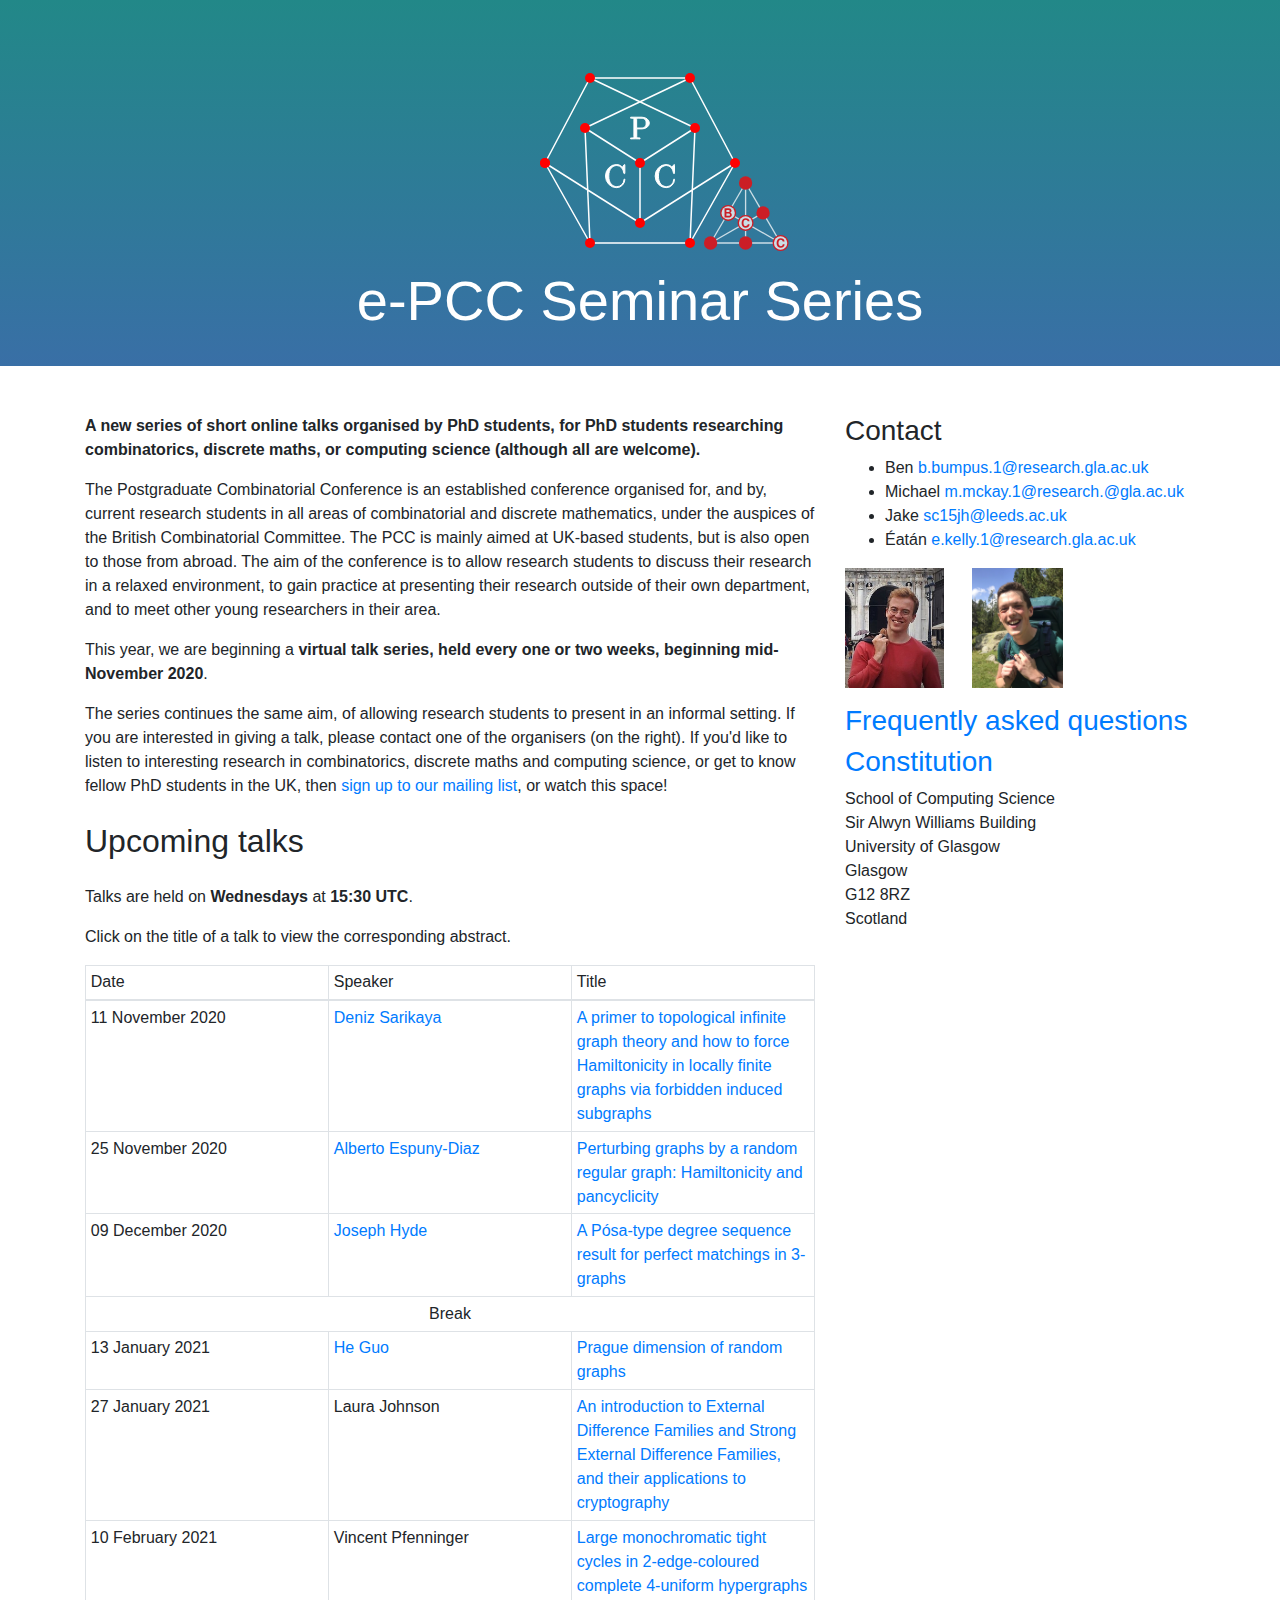
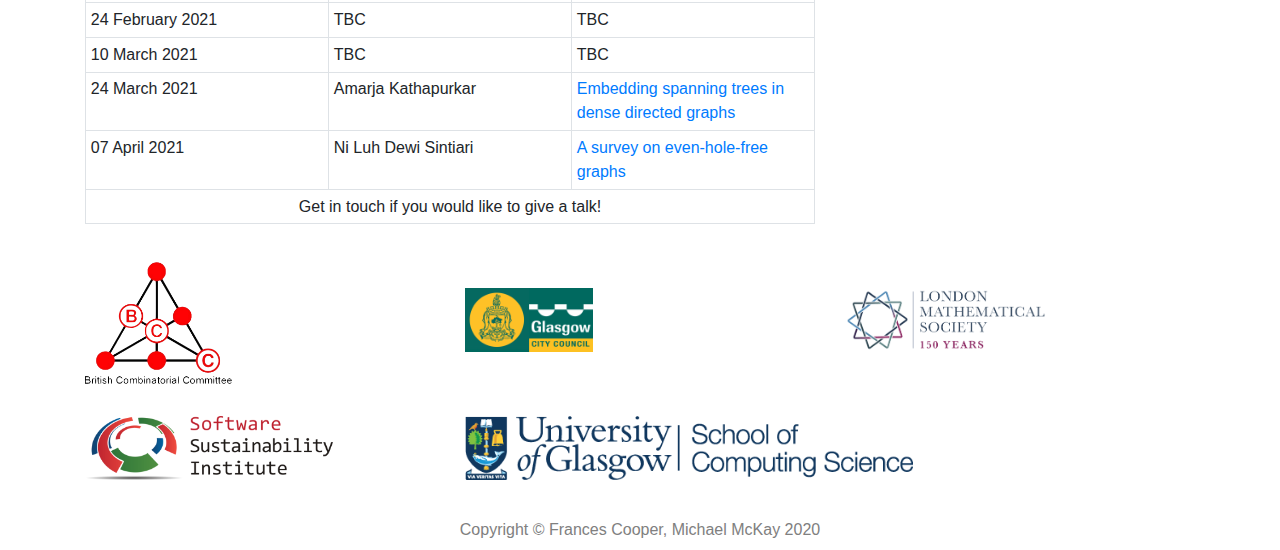
==== index.html @ d558972f "added logos" ====
<!DOCTYPE html>
<html lang="en">
  <head>
    <meta charset="utf-8" />
    <meta
      name="viewport"
      content="width=device-width, initial-scale=1, shrink-to-fit=no"
    />
    <meta name="description" content="" />
    <meta name="author" content="" />

    <title>ePCC Seminar</title>
    <link href="vendor/bootstrap/css/bootstrap.min.css" rel="stylesheet" />
    <link href="css/styles.css" rel="stylesheet" />
  </head>

  <body>
    <header class="business-header">
      <div class="container">
        <div id="pcc-title-header" class="row">
          <div id="pcc-title-splash-col" class="col-lg-12">
            <img id="pcc-title-splash-image" src="images/pcc_logo.svg"/>
            <h3 id="pcc-title-splash" class="display-4 text-center text-white mt-1">
              e-PCC Seminar Series
            </h3>
          </div>
        </div>
      </div>
    </header>

    <div class="container">
      <div class="row mt-5">
        <div class="col-sm-8">
          <p><b>
            A new series of short online talks organised by PhD students, for PhD students researching combinatorics, discrete maths, or computing science (although all are welcome).
          </b></p>
          <p>
            The Postgraduate Combinatorial Conference is an established conference organised for, and by, current research students in all areas of combinatorial and discrete mathematics, under the auspices of the British Combinatorial Committee. The PCC is mainly aimed at UK-based students, but is also open to those from abroad. The aim of the conference is to allow research students to discuss their research in a relaxed environment, to gain practice at presenting their research outside of their own department, and to meet other young researchers in their area. 
          </p>
          <p>
            This year, we are beginning a <b>virtual talk series, held every one or two weeks, beginning mid-November 2020</b>.
          </p>
          <p>
            The series continues the same aim, of allowing research students to present in an informal setting. If you are interested in giving a talk, please contact one of the organisers (on the right).
            If you'd like to listen to interesting research in combinatorics, discrete maths and computing science, or get to know fellow PhD students in the UK, then 
            <a href="https://docs.google.com/forms/d/e/1FAIpQLSdSbI4uNwyJ_0XqoBbNV5WDsFn6W4vfOdh5qTauLrmrcNMl6Q/viewform?usp=sf_link">sign up to our mailing list</a>, or watch this space!
          </p>
	        <p>
        <h2 class="my-4">Upcoming talks</h2>
      <p>
      Talks are held on <b>Wednesdays</b> at <b>15:30 UTC</b>.
      </p>
      <p>
	Click on the title of a talk to view the corresponding abstract.
	</p>
      <div class="table-responsive">
      <table class="table table-bordered table-sm">
        <thead>
          <tr>
            <td class="table-col-width">Date</td>
            <td class="table-col-width">Speaker</td>
            <td class="table-col-width">Title</td>
          </tr>
        </thead>
          <tbody>
          <tr>
            <td>11 November 2020</td>
            <td><a href="http://www.denizsarikaya.de/">Deniz Sarikaya</a></td>
            <td><a href="abstracts/2020-11-11.txt">A primer to topological infinite graph theory and how to force Hamiltonicity in locally finite graphs via forbidden induced subgraphs</a></td>
          </tr>
	  <tr>
	    <td>25 November 2020</td>
	    <td><a href="https://sites.google.com/view/alberto-espuny-diaz/">Alberto Espuny-Diaz</a></td>
	    <td><a href="abstracts/2020-11-25.txt">Perturbing graphs by a random regular graph: Hamiltonicity and pancyclicity</a></td>
	    </tr>
	  <tr>
	    <td>09 December 2020</td>
	    <td><a href="https://joseph-hyde.com/">Joseph Hyde</a></td>
	    <td><a href="abstracts/2020-12-09.txt">A Pósa-type degree sequence result for perfect matchings in 3-graphs</td>
	    </tr>
	    <td colspan="3"><center>Break</center></td>
	  <tr>
	    <td>13 January 2021</td>
	    <td><a href="https://people.math.gatech.edu/~hguo70/">He Guo</a></td>
      <td><a href="abstracts/2021-01-13.txt">Prague dimension of random graphs</a></td>
	    </tr>
      <tr>
        <td>27 January 2021</td>
        <td>Laura Johnson</td>
        <td><a href="abstracts/2021-01-27.txt">An introduction to External Difference Families and Strong External Difference Families, and their applications to cryptography</a></td>
      </tr>
      <tr>
        <td>10 February 2021</td>
      <td>Vincent Pfenninger</td>
      <td><a href="abstracts/2021-02-10.txt">Large monochromatic tight cycles in 2-edge-coloured complete 4-uniform hypergraphs</a></td>
      </tr>
      <tr>
        <td>24 February 2021</td>
      <td>TBC</td>
      <td>TBC</td>
      </tr>
      <tr>
        <td>10 March 2021</td>
      <td>TBC</td>
      <td>TBC</td>
      </tr>
      <tr>
        <td>24 March 2021</td>
      <td>Amarja Kathapurkar</td>
      <td><a href="abstracts/2021-03-24.txt">Embedding spanning trees in dense directed graphs</a></td>
      </tr>
      <tr>
        <td>07 April 2021</td>
      <td>Ni Luh Dewi Sintiari</td>
      <td><a href="abstracts/2021-04-07.txt">A survey on even-hole-free graphs</a></td>
      </tr>
	  <tr>
	    <td colspan="3"><center>Get in touch if you would like to give a talk!</center></td>
	  </tr>
	</tbody>
      </table>
      </div>
	  </p>
	</div>
        <div class="col-sm-4">
          <h3>Contact</h3>
          <!-- <p>
          If you have any questions please email one of the organisers: -->
          <ul>
            <li>Ben <a href="mailto:b.bumpus.1@research.gla.ac.uk">b.bumpus.1@research.gla.ac.uk</a></li>
            <li>Michael <a href="mailto:michael.mckay@glasgow.ac.uk">m.mckay.1@research.@gla.ac.uk</a></li>
	    <li>Jake <a href="mailto:sc15jh@leeds.ac.uk">sc15jh@leeds.ac.uk</a></li>
      <li>Éatán <a href="mailto:e.kelly.1@research.gla.ac.uk">e.kelly.1@research.gla.ac.uk</a></li>
          </ul>

          <div>
          <div class="row justify-content-start">
            <div class="col-4">
              <img class="thumb-post" src="images/organisers/ben.jpg" alt="Ben Bumpus">
            </div>

          <div class="col-4">
            <img class="thumb-post" src="images/organisers/michael.png" alt="Michael McKay">
          </div>
        </div>

          </div>
          </p>

          <h3><a href="faq.html">Frequently asked questions</a></h3>
          <h3><a href="documents/constitution.pdf">Constitution</a></h3>

          <address>
            School of Computing Science
            <br />Sir Alwyn Williams Building <br />University of Glasgow
            <br />Glasgow<br/>G12 8RZ <br />Scotland
            <br />
          </address>
        </div>
        </div>
        
      <div class="row padding-below">
        <div class="col-sm-4">
        <img id="bcc-logo" class="sponsor-logo-abcdef" src="images/logos/bcc_logo.png" alt="British Combinatorics Committee logo"/>
        </div>
        <div class="col-sm-4">
        <img class="sponsor-logo-abcdef" src="images/logos/gcc_logo.png" alt="Glasgow City Council logo"/>
        </div>
        <div class="col-sm-4">
        <img class="sponsor-logo-abcdef" src="images/logos/lms_logo.png" alt="London Mathematical Society logo"/>
        </div>
        <div class="col-sm-4">
        <img class="sponsor-logo-abcdef" src="images/logos/ssi_logo.png" alt="Software Sustainability Institute logo"/>
        </div>
        <div class="col-sm-4">
        <img class="sponsor-logo-abcdef" src="images/logos/uogcs_logo.png" alt="University of Glasgow School of Computing Science logo"/>
        </div>
      </div>
    </div>
    <!-- /.container -->

    <!-- Footer -->
    <footer class="py-2">
      <div class="container">
        <p class="copyright-notice m-0 text-center">
          Copyright &copy; Frances Cooper, Michael McKay 2020
        </p>
      </div>
      <!-- /.container -->
    </footer>

    <!-- Bootstrap core JavaScript -->
    <script src="vendor/jquery/jquery.min.js"></script>
    <script src="vendor/bootstrap/js/bootstrap.bundle.min.js"></script>
  </body>
</html>
---- css/styles.css ----
.business-header {
  /* height: 450px; */
  /* background-color: #228888;
  -webkit-background-size: cover;
  -moz-background-size: cover;
  background-size: cover;
  -o-background-size: cover; */
  /* 2d68a3 is ok */

  background: linear-gradient(0deg, #396fa6 0%, rgba(34, 136, 136, 1) 100%);
  background-position: left center;
  background-size: 2200px;
  background-repeat: no-repeat;
}

td {
  width: 18%;
}

.td-num-1 {
  width: 10%;
}

@media (max-width: 1008px) {
  .business-header h3 {
    font-size: 2rem;
  }

  .business-header {
    background: linear-gradient(0deg, #396fa6 0%, rgba(34, 136, 136, 1) 100%);
  }

  #pcc-title-splash-col {
    margin-top: 500px;
  }
}

#navbar-title-bullet {
  color: red;
}

#registration-link-external-link-icon {
  padding-left: 3px;
  padding-bottom: 3px;
  height: 16px;
}

#registration-link-external-link-icon > svg > path {
  fill: red;
}

#pcc-title-splash-col {
  /* background-color: #343a40; */
  margin-top: 68px;
  text-align: center;
}

#pcc-title-splash-image {
  margin-bottom: 10px;
}

#pcc-title-splash {
  margin-bottom: 32px;
}

html {
  position: relative;
  min-height: 100%;
}

body {
  margin-bottom: 40px;
}

.navbar {
  border-bottom: 12px solid #228888;
}

footer {
  position: absolute;
  bottom: 0;
  width: 100%;
  height: 40px;
  background-color: white;
  color: grey;
}

.card {
  height: 100%;
}

.padding-below {
  padding-bottom: 30px;
}

.padding-below-sml {
  padding-bottom: 10px;
}

#map-view {
  width: 425px;
  height: 350px;
}

@media (max-width: 1008px) {
  #map-view {
    width: 325px;
    height: 250px;
  }
}

#image-of-sawb {
  padding-bottom: 12px;
}

#image-of-sawb > img {
  width: 400px;
}

.thumb-post {
  object-fit: cover;
  object-position: top;
  /* width: 100px; */
  height: 120px;
  /* margin-bottom: 8px; */
}

.organisers-about-text-div ul {
  margin-bottom: 0px;
}

.thumb-post-proj {
  width: 150px;
  object-fit: contain;
  object-position: center;
}

.thumb-post-proj-sml {
  width: 100px;
  object-fit: contain;
  object-position: center;
}

.proj-cont {
  width: 150px;
  margin-top: auto;
  margin-bottom: auto;
}

.sponsor-logo-abcdef {
  height: 64px;
  margin-top: 32px;
}

#bcc-logo {
  height: 128px;
  margin-top: 0px;
}

.copyright-notice {
  margin-top: 0px;
}
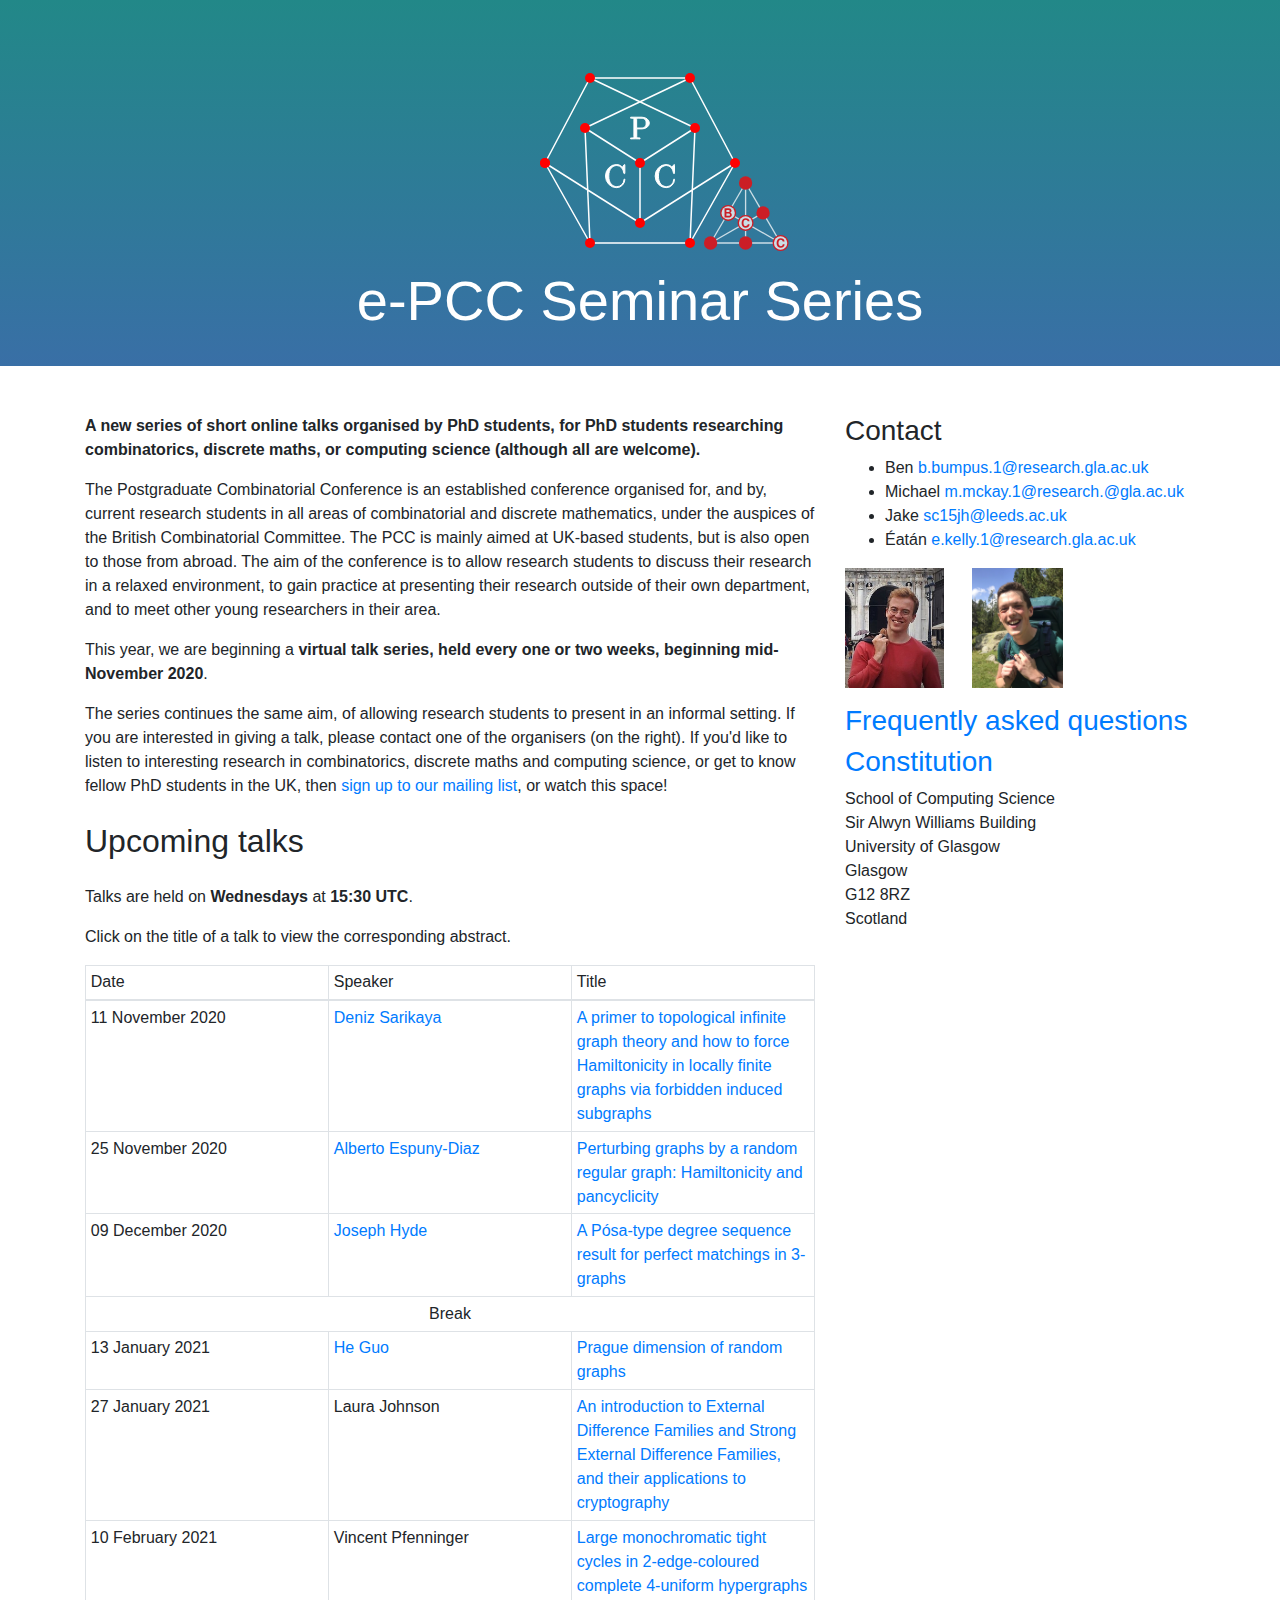
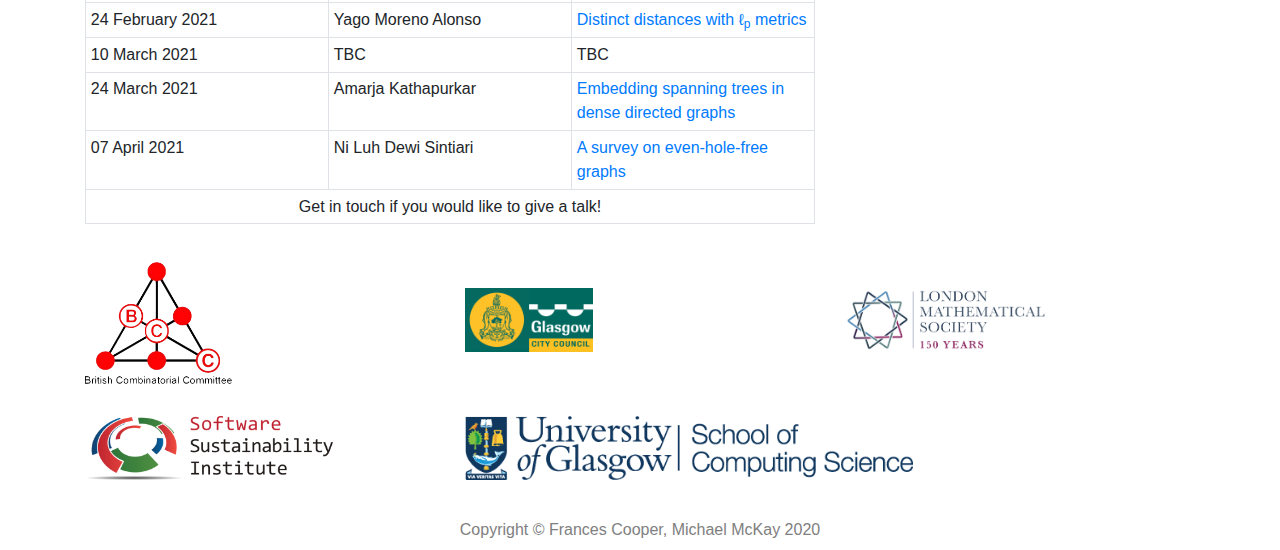
==== commit 493db1c9: "added Yago Moreno Alonso talk" ====
--- a/index.html
+++ b/index.html
@@ -96,8 +96,8 @@
       </tr>
       <tr>
         <td>24 February 2021</td>
-      <td>TBC</td>
-      <td>TBC</td>
+      <td>Yago Moreno Alonso</td>
+      <td><a href="abstracts/2021-02-24.pdf">Distinct distances with &#x2113;<sub>p</sub> metrics</a></td>
       </tr>
       <tr>
         <td>10 March 2021</td>
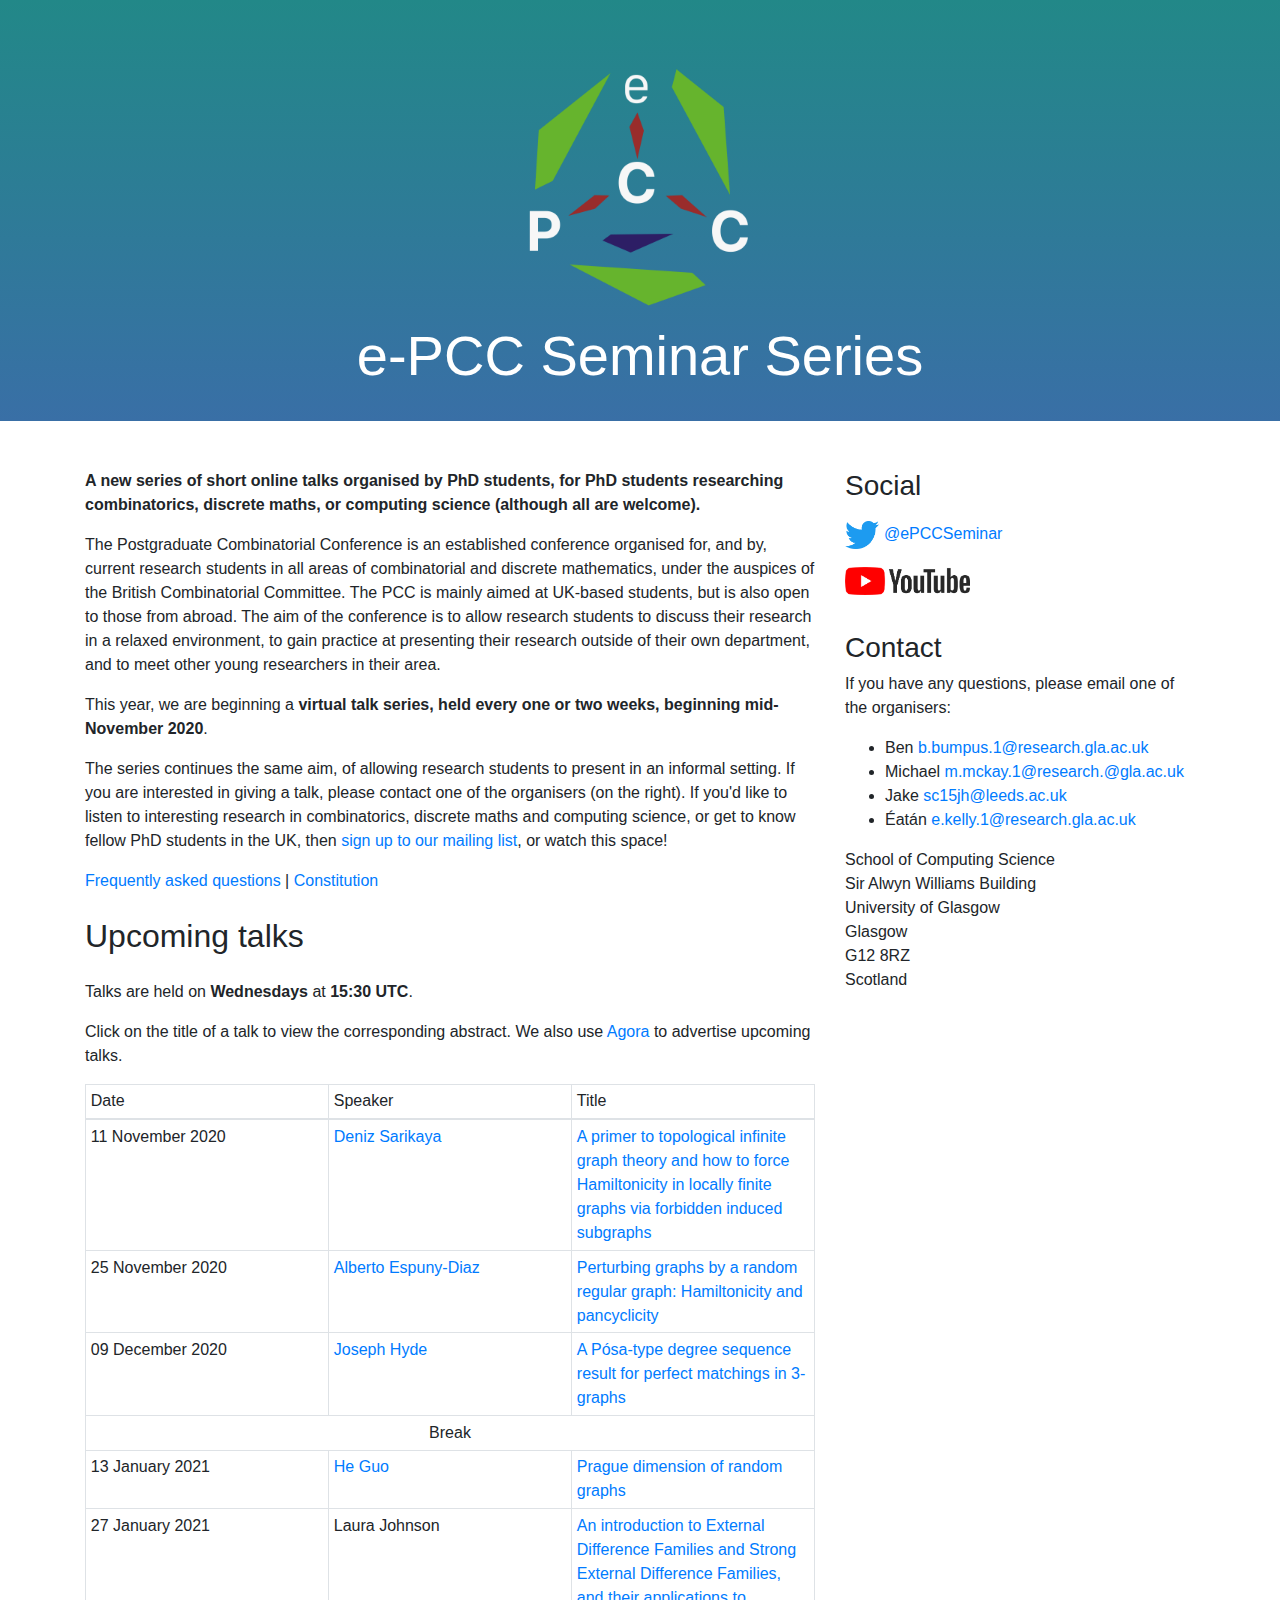
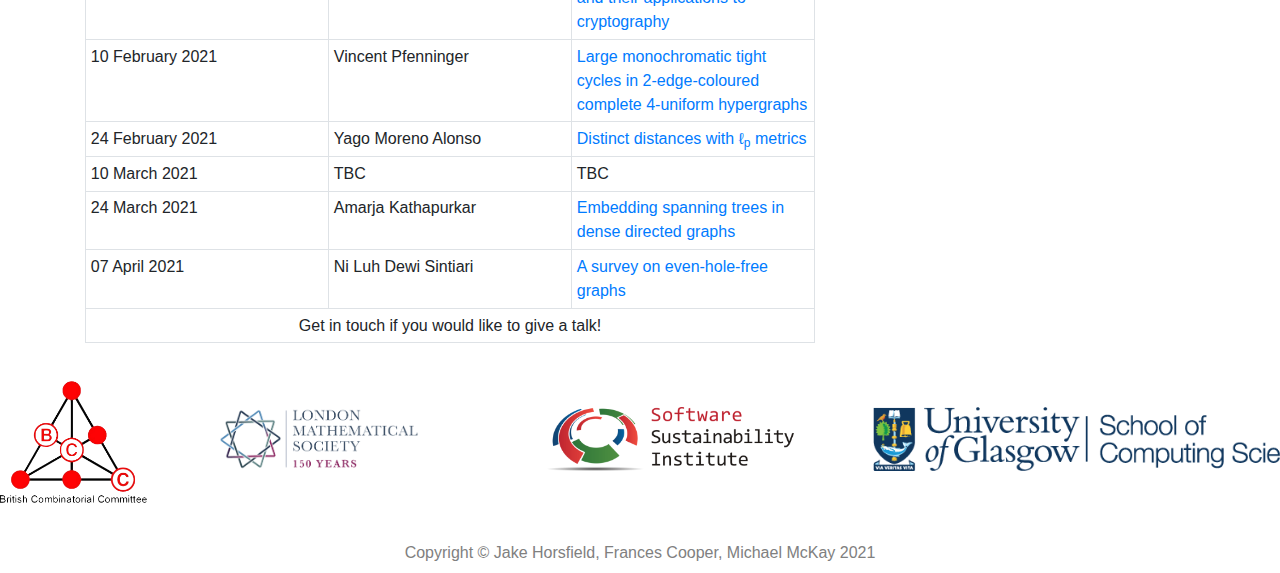
==== commit 39450c8d: "added social media links and new logo" ====
--- a/index.html
+++ b/index.html
@@ -19,10 +19,12 @@
       <div class="container">
         <div id="pcc-title-header" class="row">
           <div id="pcc-title-splash-col" class="col-lg-12">
-            <img id="pcc-title-splash-image" src="images/pcc_logo.svg"/>
+            <a href="index.html">
+            <img id="pcc-title-splash-image" src="images/epcc_logo_large_inverted_text.png"/>
             <h3 id="pcc-title-splash" class="display-4 text-center text-white mt-1">
               e-PCC Seminar Series
             </h3>
+            </a>
           </div>
         </div>
       </div>
@@ -45,14 +47,19 @@
             If you'd like to listen to interesting research in combinatorics, discrete maths and computing science, or get to know fellow PhD students in the UK, then 
             <a href="https://docs.google.com/forms/d/e/1FAIpQLSdSbI4uNwyJ_0XqoBbNV5WDsFn6W4vfOdh5qTauLrmrcNMl6Q/viewform?usp=sf_link">sign up to our mailing list</a>, or watch this space!
           </p>
+          <p>
+
+          <a href="faq.html">Frequently asked questions</a> | <a href="documents/constitution.pdf">Constitution</a>
+
+          </p>
 	        <p>
         <h2 class="my-4">Upcoming talks</h2>
       <p>
       Talks are held on <b>Wednesdays</b> at <b>15:30 UTC</b>.
       </p>
       <p>
-	Click on the title of a talk to view the corresponding abstract.
-	</p>
+	Click on the title of a talk to view the corresponding abstract. We also use <a href="https://agora.stream/e-PCC">Agora</a> to advertise upcoming talks.
+ 	</p>
       <div class="table-responsive">
       <table class="table table-bordered table-sm">
         <thead>
@@ -123,56 +130,62 @@
 	  </p>
 	</div>
         <div class="col-sm-4">
-          <h3>Contact</h3>
+          <h3>Social</h3>
           <!-- <p>
           If you have any questions please email one of the organisers: -->
+          <div id="social-links">
+            <div class="social-div"><a href="https://twitter.com/ePCCSeminar"><img id="twitter-logo" src="images/logos/twitter.png"/> @ePCCSeminar</a></div>
+            <div class="social-div"><a href="https://www.youtube.com/channel/UC18wYTjhetM0nL2q_jmKHMQ"><img id="youtube-logo" src="images/logos/youtube.png"/></a></div>
+          </div>
+
+          <div id="contact-us-div">
+
+          <h3>Contact</h3>
+          <p>
+          If you have any questions, please email one of the organisers:
           <ul>
             <li>Ben <a href="mailto:b.bumpus.1@research.gla.ac.uk">b.bumpus.1@research.gla.ac.uk</a></li>
             <li>Michael <a href="mailto:michael.mckay@glasgow.ac.uk">m.mckay.1@research.@gla.ac.uk</a></li>
-	    <li>Jake <a href="mailto:sc15jh@leeds.ac.uk">sc15jh@leeds.ac.uk</a></li>
-      <li>Éatán <a href="mailto:e.kelly.1@research.gla.ac.uk">e.kelly.1@research.gla.ac.uk</a></li>
+            <li>Jake <a href="mailto:sc15jh@leeds.ac.uk">sc15jh@leeds.ac.uk</a></li>
+            <li>Éatán <a href="mailto:e.kelly.1@research.gla.ac.uk">e.kelly.1@research.gla.ac.uk</a></li>
           </ul>
 
-          <div>
-          <div class="row justify-content-start">
-            <div class="col-4">
-              <img class="thumb-post" src="images/organisers/ben.jpg" alt="Ben Bumpus">
+          <!-- <div>
+            <div class="row justify-content-start">
+              <div class="col-4">
+                <img class="thumb-post" src="images/organisers/ben.jpg" alt="Ben Bumpus">
+              </div>
+
+              <div class="col-4">
+                <img class="thumb-post" src="images/organisers/michael.png" alt="Michael McKay">
+              </div>
             </div>
-
-          <div class="col-4">
-            <img class="thumb-post" src="images/organisers/michael.png" alt="Michael McKay">
-          </div>
-        </div>
-
-          </div>
-          </p>
-
-          <h3><a href="faq.html">Frequently asked questions</a></h3>
-          <h3><a href="documents/constitution.pdf">Constitution</a></h3>
-
+          </div> -->
+          </p>
           <address>
             School of Computing Science
             <br />Sir Alwyn Williams Building <br />University of Glasgow
             <br />Glasgow<br/>G12 8RZ <br />Scotland
             <br />
           </address>
+        </div> <!-- contact-us-div -->
+
+        </div>
+        </div>
         </div>
         </div>
         
       <div class="row padding-below">
-        <div class="col-sm-4">
+        <div class="col-sm-2">
         <img id="bcc-logo" class="sponsor-logo-abcdef" src="images/logos/bcc_logo.png" alt="British Combinatorics Committee logo"/>
         </div>
-        <div class="col-sm-4">
-        <img class="sponsor-logo-abcdef" src="images/logos/gcc_logo.png" alt="Glasgow City Council logo"/>
-        </div>
-        <div class="col-sm-4">
+        <div class="col-sm-3">
         <img class="sponsor-logo-abcdef" src="images/logos/lms_logo.png" alt="London Mathematical Society logo"/>
         </div>
-        <div class="col-sm-4">
+        <div class="col-sm-3">
         <img class="sponsor-logo-abcdef" src="images/logos/ssi_logo.png" alt="Software Sustainability Institute logo"/>
         </div>
-        <div class="col-sm-4">
+        <div class="col-sm-3">
         <img class="sponsor-logo-abcdef" src="images/logos/uogcs_logo.png" alt="University of Glasgow School of Computing Science logo"/>
         </div>
       </div>
@@ -183,7 +196,7 @@
     <footer class="py-2">
       <div class="container">
         <p class="copyright-notice m-0 text-center">
-          Copyright &copy; Frances Cooper, Michael McKay 2020
+          Copyright &copy; Jake Horsfield, Frances Cooper, Michael McKay 2021
         </p>
       </div>
       <!-- /.container -->
--- a/css/styles.css
+++ b/css/styles.css
@@ -57,10 +57,32 @@
 
 #pcc-title-splash-image {
   margin-bottom: 10px;
+
+  height: 240px;
 }
 
 #pcc-title-splash {
   margin-bottom: 32px;
+}
+
+#youtube-logo {
+  height: 28px;
+}
+
+#twitter-logo {
+  height: 28px;
+}
+
+#social-links {
+  margin-top: 18px;
+}
+
+.social-div {
+  padding-bottom: 18px;
+}
+
+#contact-us-div {
+  margin-top: 18px;
 }
 
 html {
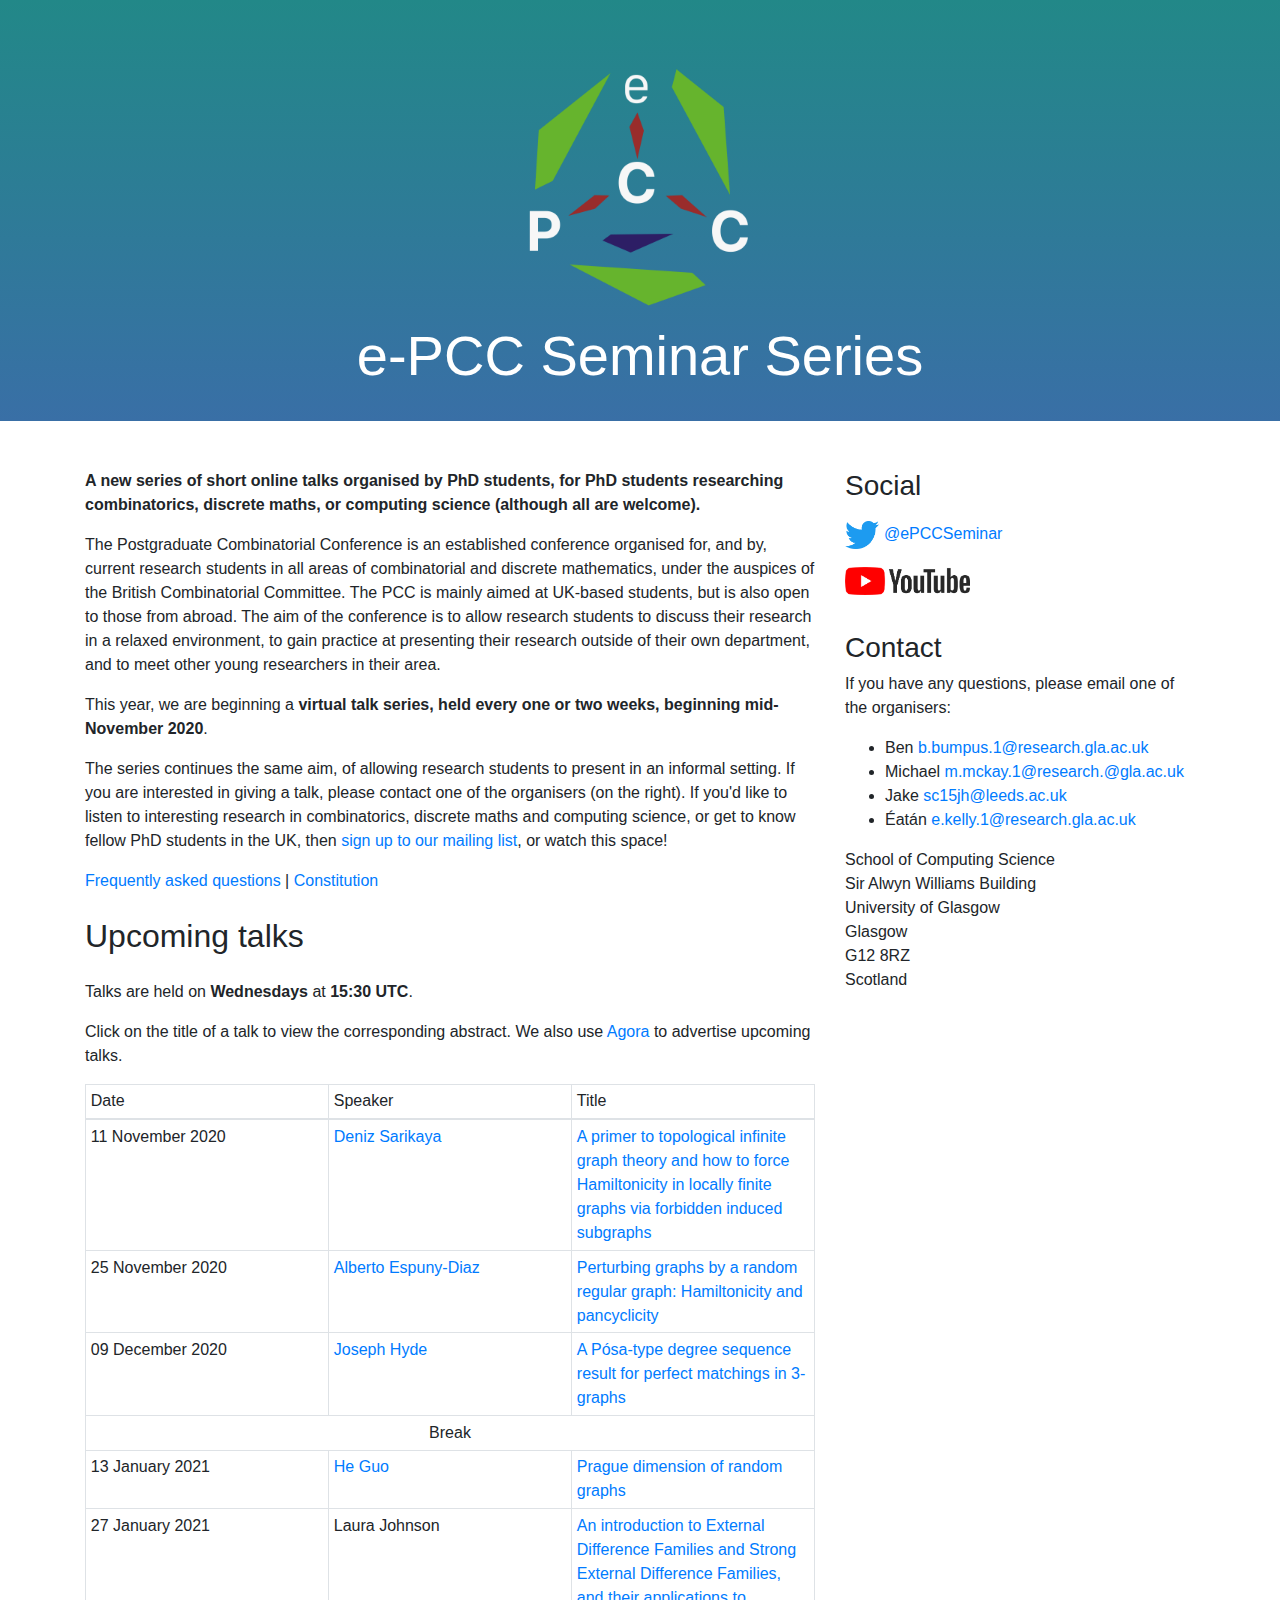
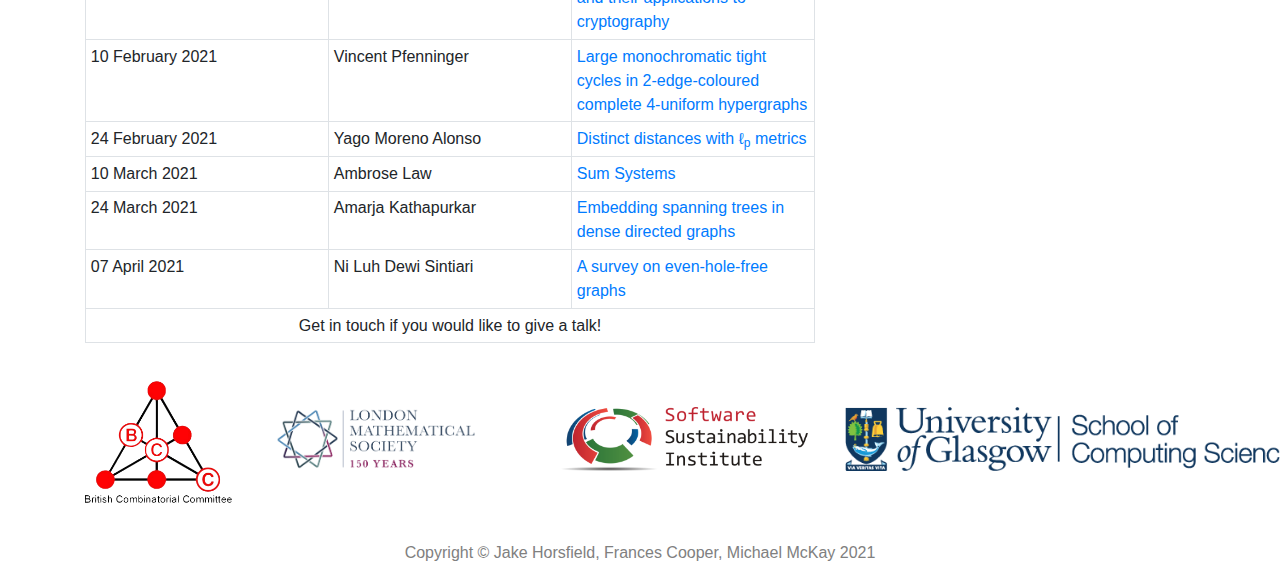
==== commit 23110781: "Merge pull request #1 from jakehorsfield/new-talk" ====
--- a/index.html
+++ b/index.html
@@ -108,8 +108,8 @@
       </tr>
       <tr>
         <td>10 March 2021</td>
-      <td>TBC</td>
-      <td>TBC</td>
+      <td>Ambrose Law</td>
+      <td><a href="abstracts/2021-03-10.txt">Sum Systems</a></td>
       </tr>
       <tr>
         <td>24 March 2021</td>
@@ -172,8 +172,6 @@
 
         </div>
         </div>
-        </div>
-        </div>
         
       <div class="row padding-below">
         <div class="col-sm-2">
@@ -189,7 +187,11 @@
         <img class="sponsor-logo-abcdef" src="images/logos/uogcs_logo.png" alt="University of Glasgow School of Computing Science logo"/>
         </div>
       </div>
+
     </div>
+  </div>
+
+  </div>
     <!-- /.container -->
 
     <!-- Footer -->
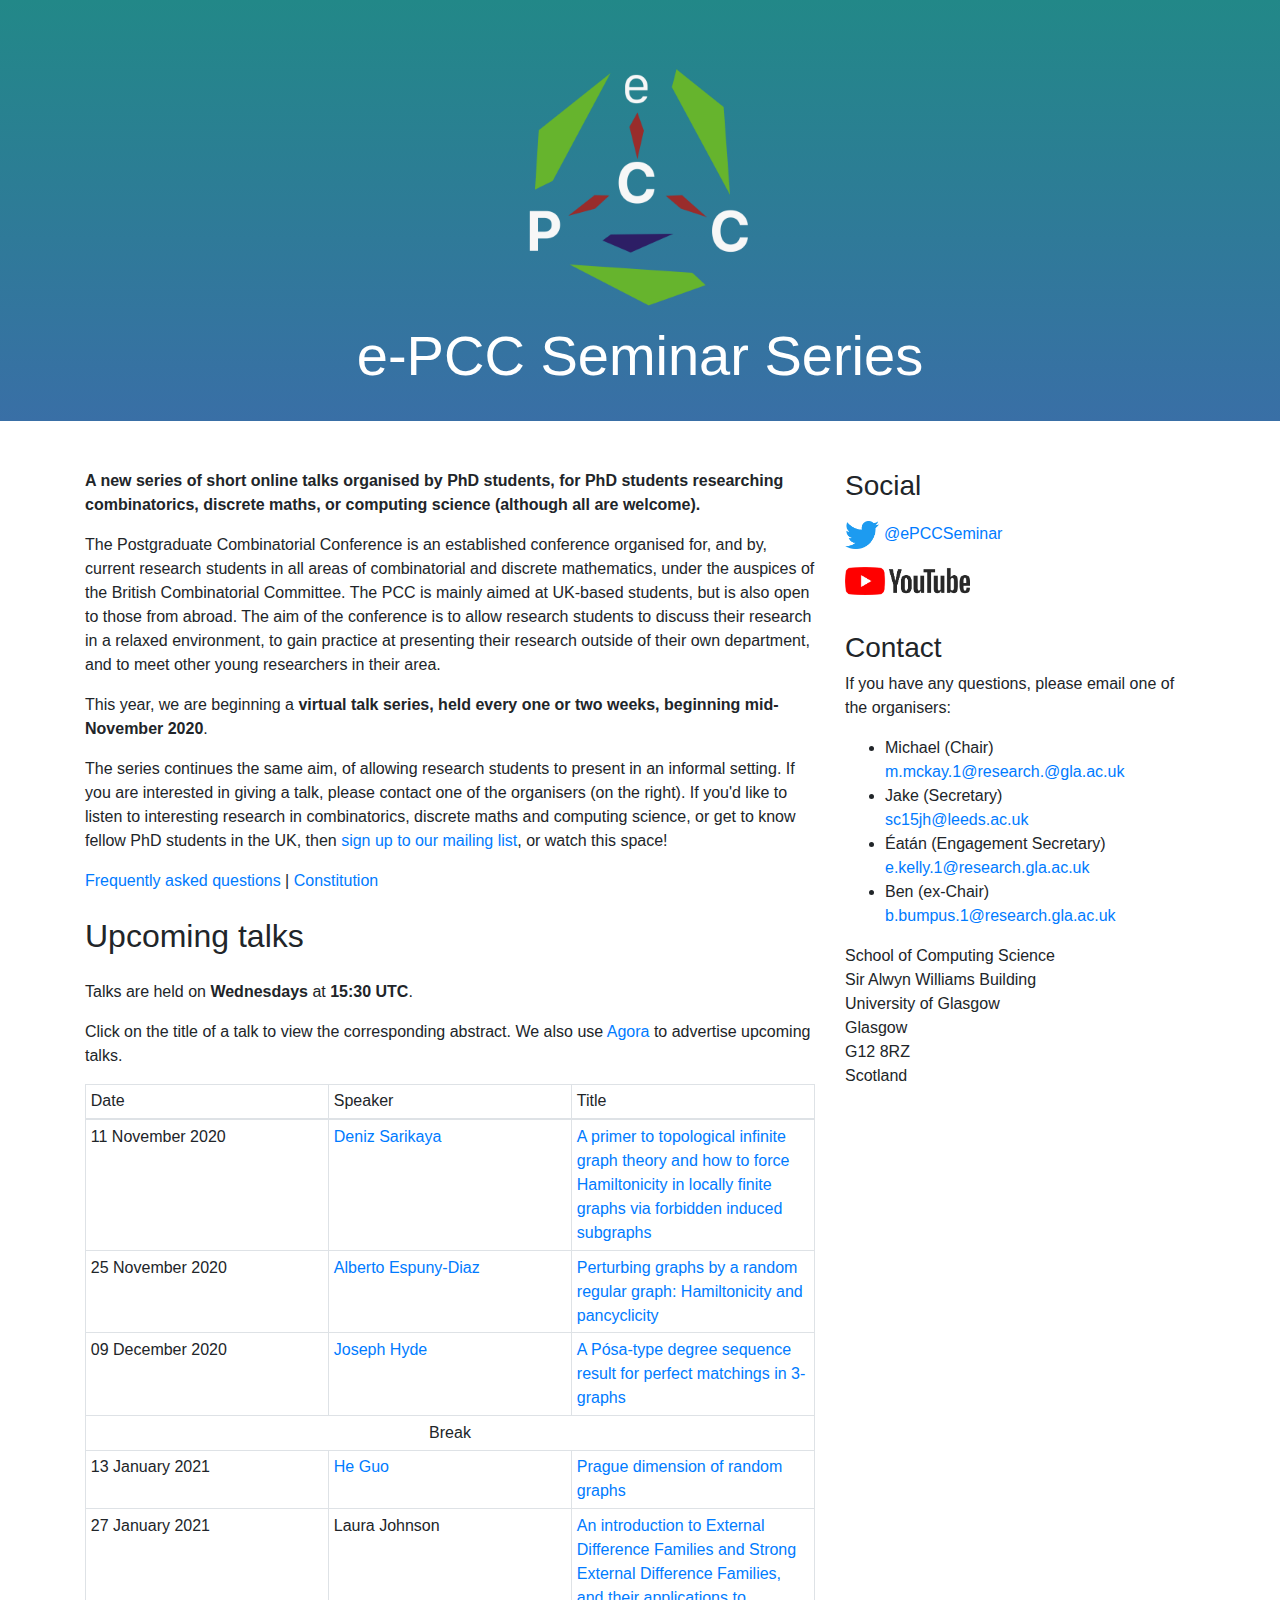
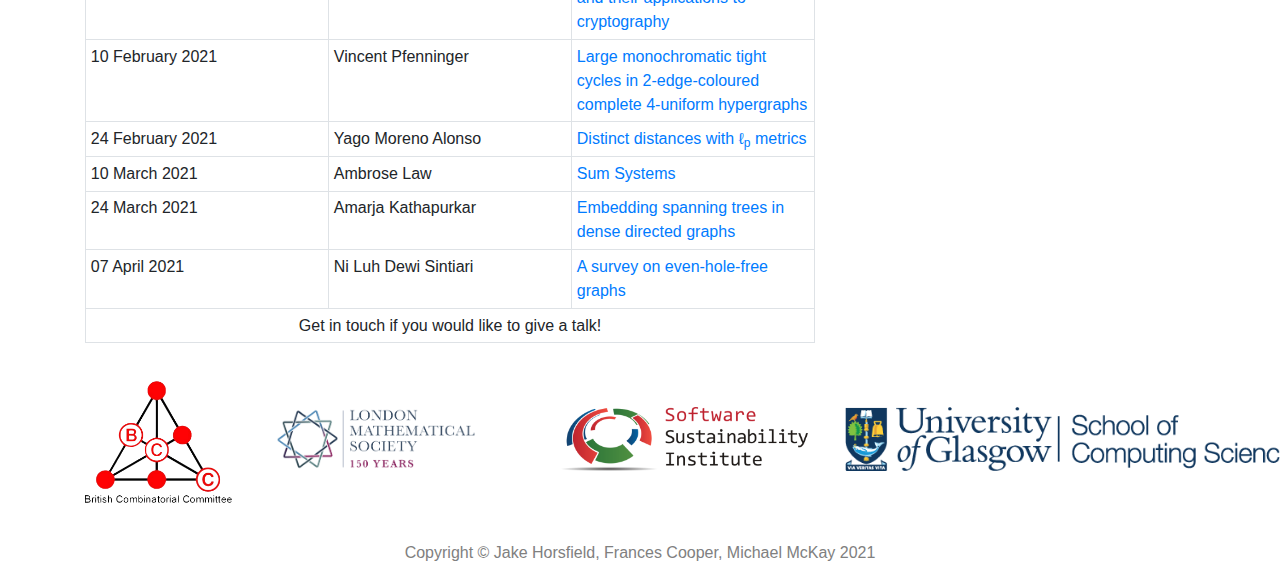
==== commit c11be2b8: "Merge pull request #2 from jakehorsfield/new-talk" ====
--- a/index.html
+++ b/index.html
@@ -144,10 +144,10 @@
           <p>
           If you have any questions, please email one of the organisers:
           <ul>
-            <li>Ben <a href="mailto:b.bumpus.1@research.gla.ac.uk">b.bumpus.1@research.gla.ac.uk</a></li>
-            <li>Michael <a href="mailto:michael.mckay@glasgow.ac.uk">m.mckay.1@research.@gla.ac.uk</a></li>
-            <li>Jake <a href="mailto:sc15jh@leeds.ac.uk">sc15jh@leeds.ac.uk</a></li>
-            <li>Éatán <a href="mailto:e.kelly.1@research.gla.ac.uk">e.kelly.1@research.gla.ac.uk</a></li>
+            <li>Michael (Chair)<br/> <a href="mailto:michael.mckay@glasgow.ac.uk">m.mckay.1@research.@gla.ac.uk</a></li>
+            <li>Jake (Secretary)<br/> <a href="mailto:sc15jh@leeds.ac.uk">sc15jh@leeds.ac.uk</a></li>
+            <li>Éatán (Engagement Secretary)<br/> <a href="mailto:e.kelly.1@research.gla.ac.uk">e.kelly.1@research.gla.ac.uk</a></li>
+            <li>Ben (ex-Chair)<br/> <a href="mailto:b.bumpus.1@research.gla.ac.uk">b.bumpus.1@research.gla.ac.uk</a></li>
           </ul>
 
           <!-- <div>
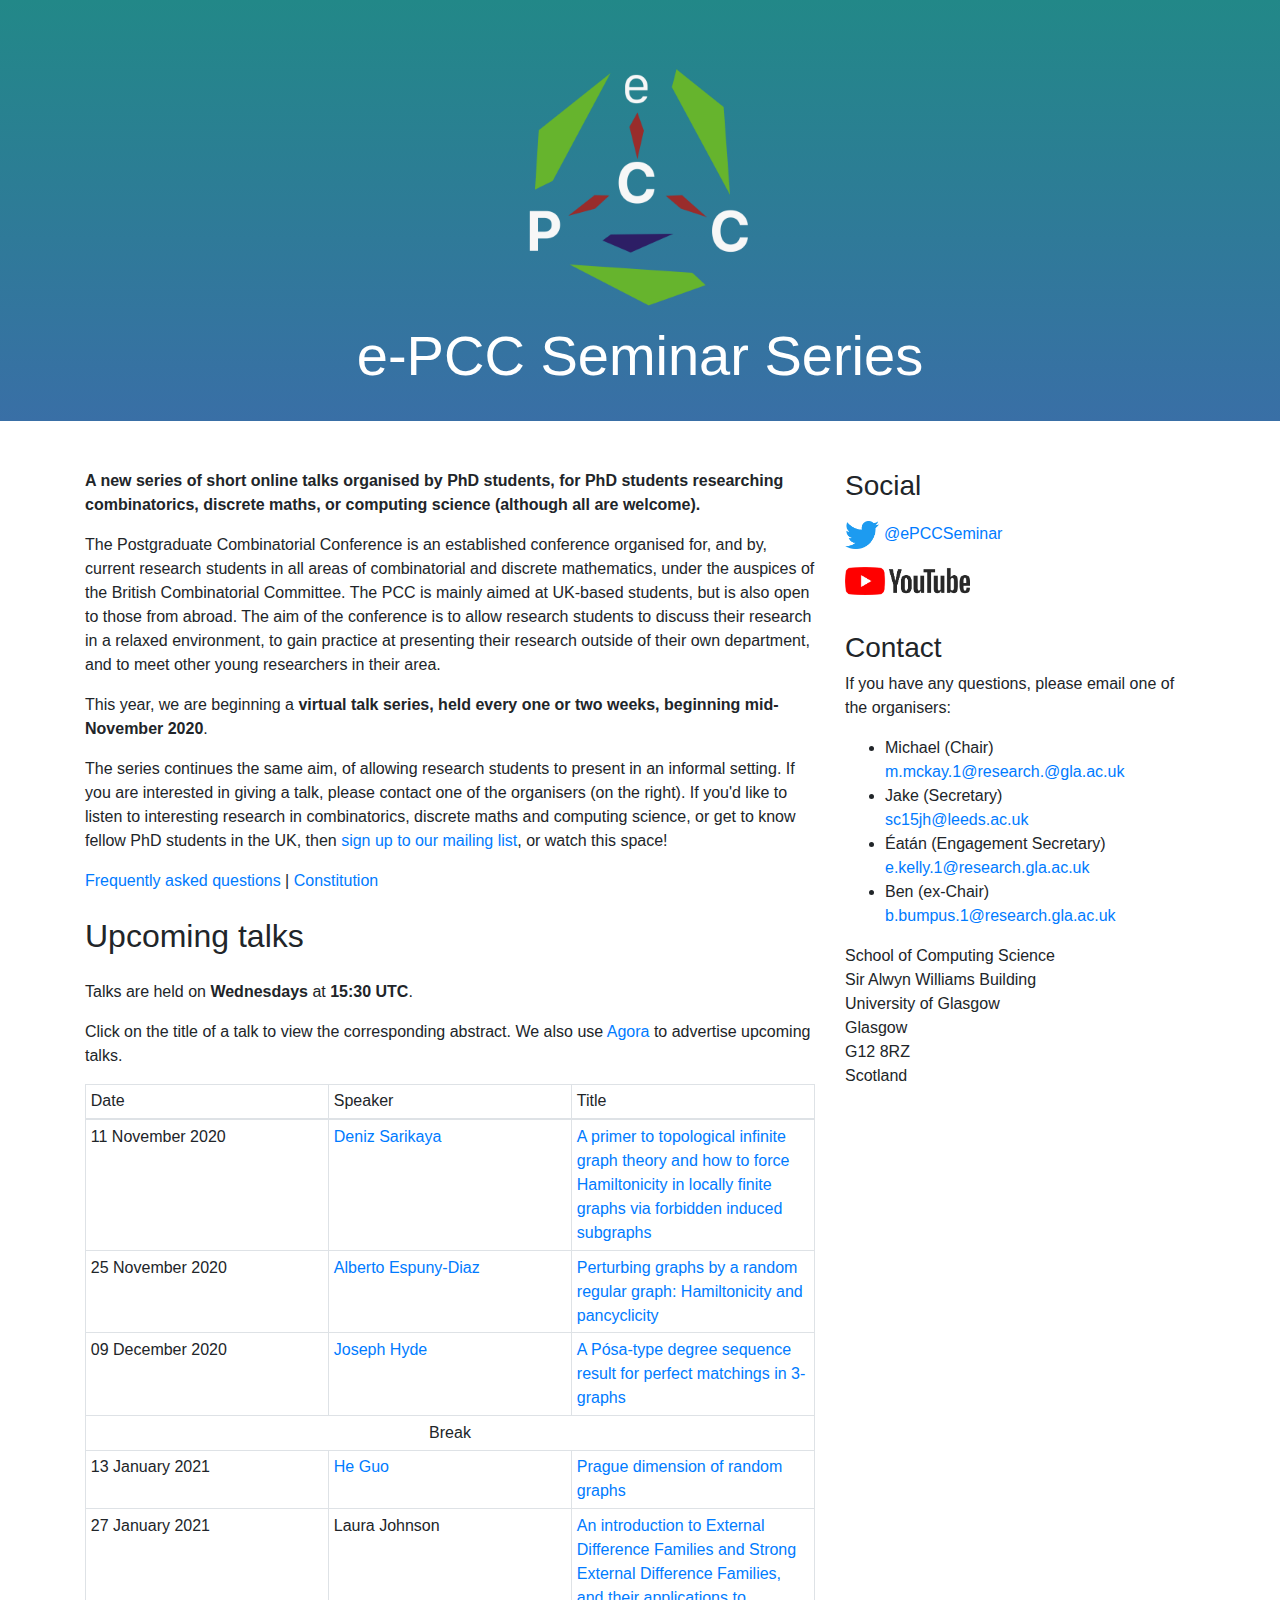
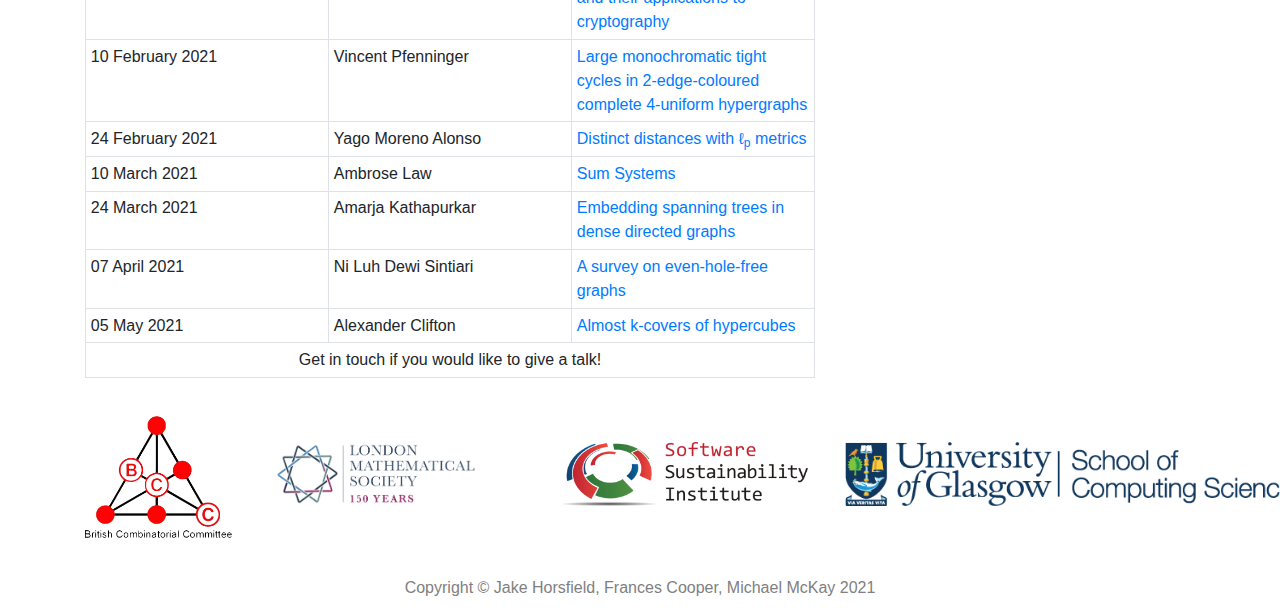
==== commit 0a612eb9: "Added Alexander Clifton to index page" ====
--- a/index.html
+++ b/index.html
@@ -121,6 +121,11 @@
       <td>Ni Luh Dewi Sintiari</td>
       <td><a href="abstracts/2021-04-07.txt">A survey on even-hole-free graphs</a></td>
       </tr>
+	<tr>
+        <td>05 May 2021</td>
+      <td>Alexander Clifton</td>
+      <td><a href="abstracts/2021-05-05.txt">Almost k-covers of hypercubes</a></td>
+      </tr>
 	  <tr>
 	    <td colspan="3"><center>Get in touch if you would like to give a talk!</center></td>
 	  </tr>
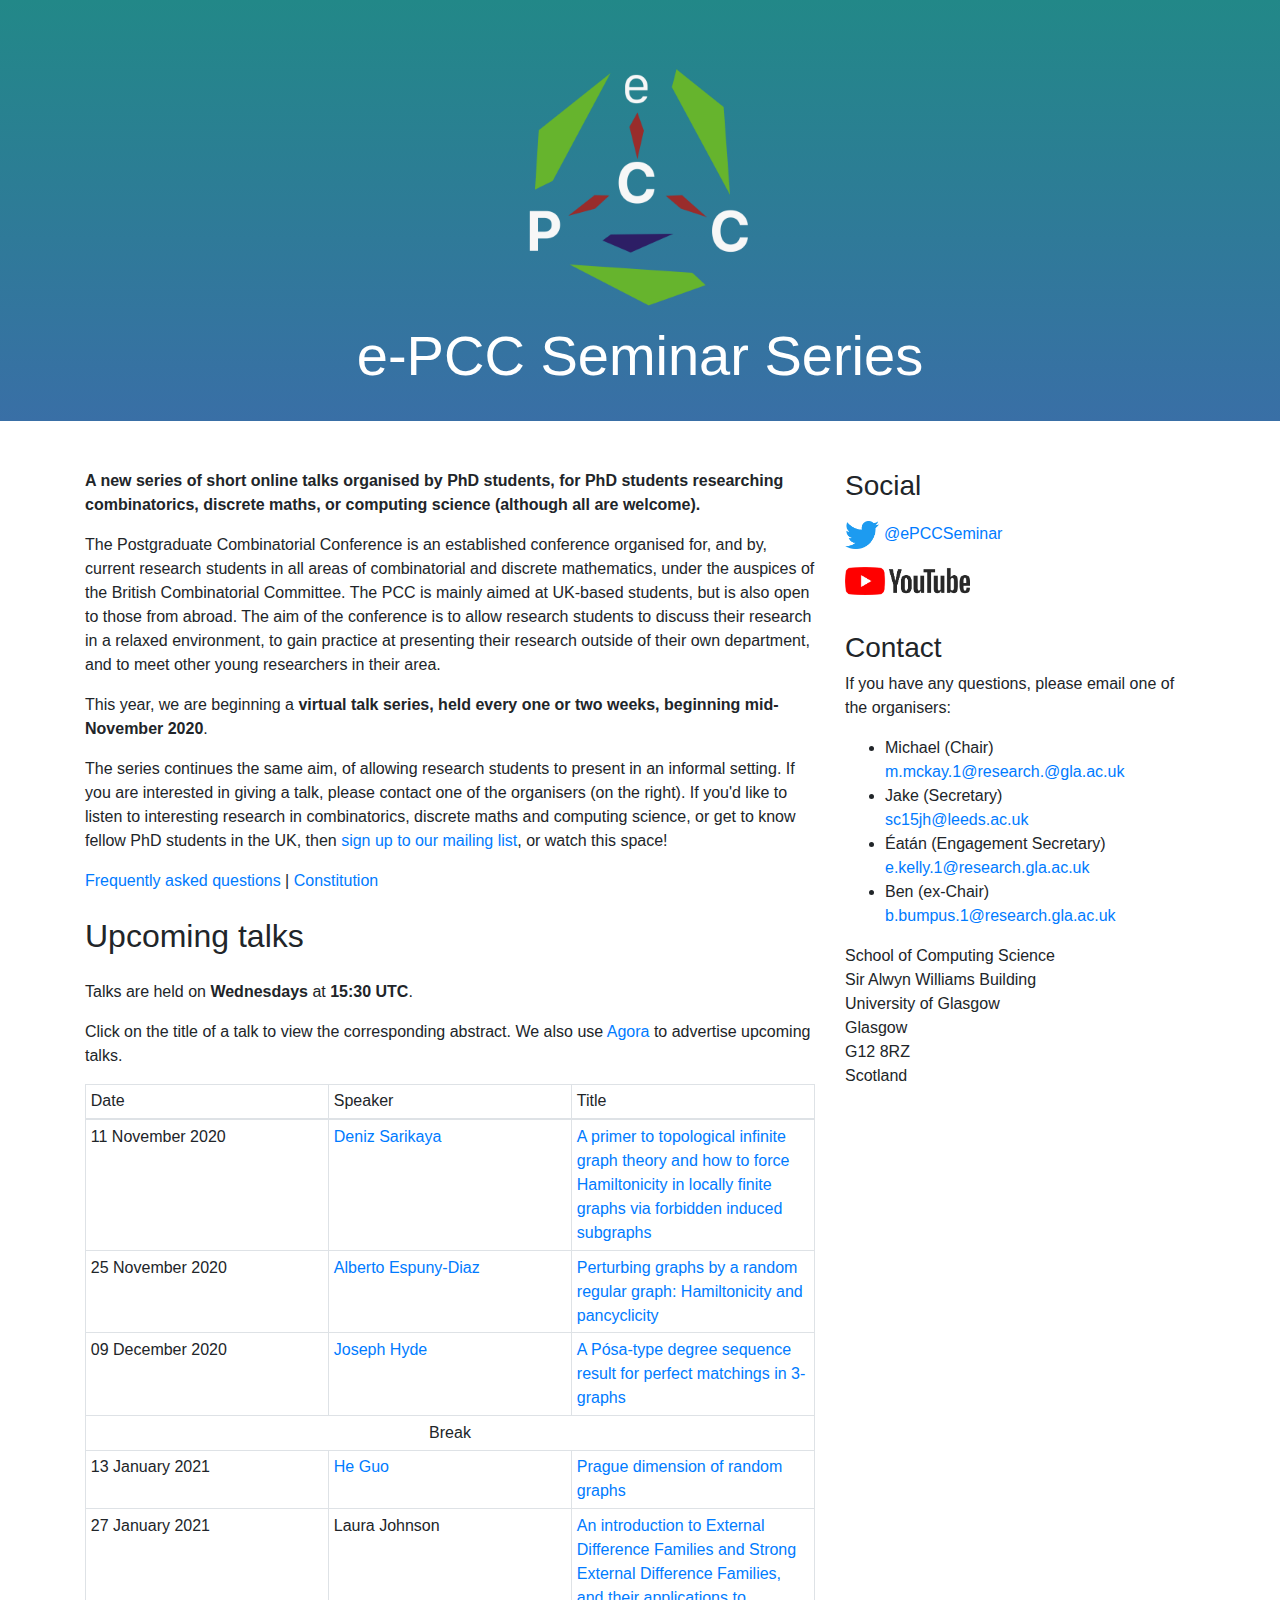
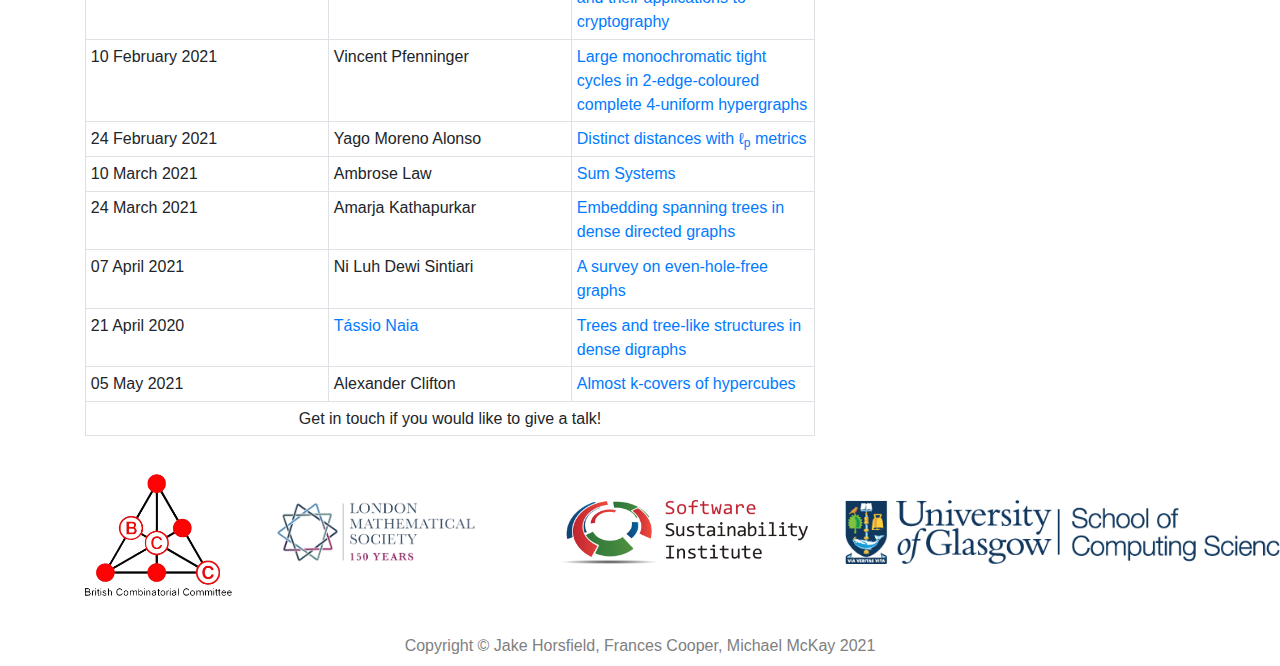
==== commit 71af03ad: "Added Tássio Naia to talk list" ====
--- a/index.html
+++ b/index.html
@@ -122,10 +122,15 @@
       <td><a href="abstracts/2021-04-07.txt">A survey on even-hole-free graphs</a></td>
       </tr>
 	<tr>
-        <td>05 May 2021</td>
-      <td>Alexander Clifton</td>
-      <td><a href="abstracts/2021-05-05.txt">Almost k-covers of hypercubes</a></td>
-      </tr>
+		<td>21 April 2020</td>
+		<td><a href="https://www.ime.usp.br/~tassio/">T&aacute;ssio Naia</a></td>
+		<td><a href="abstracts/2020-04-21.txt">Trees and tree-like structures in dense digraphs</a></td>
+	</tr>
+	<tr>
+		<td>05 May 2021</td>
+		<td>Alexander Clifton</td>
+		<td><a href="abstracts/2021-05-05.txt">Almost k-covers of hypercubes</a></td>
+	</tr>
 	  <tr>
 	    <td colspan="3"><center>Get in touch if you would like to give a talk!</center></td>
 	  </tr>
